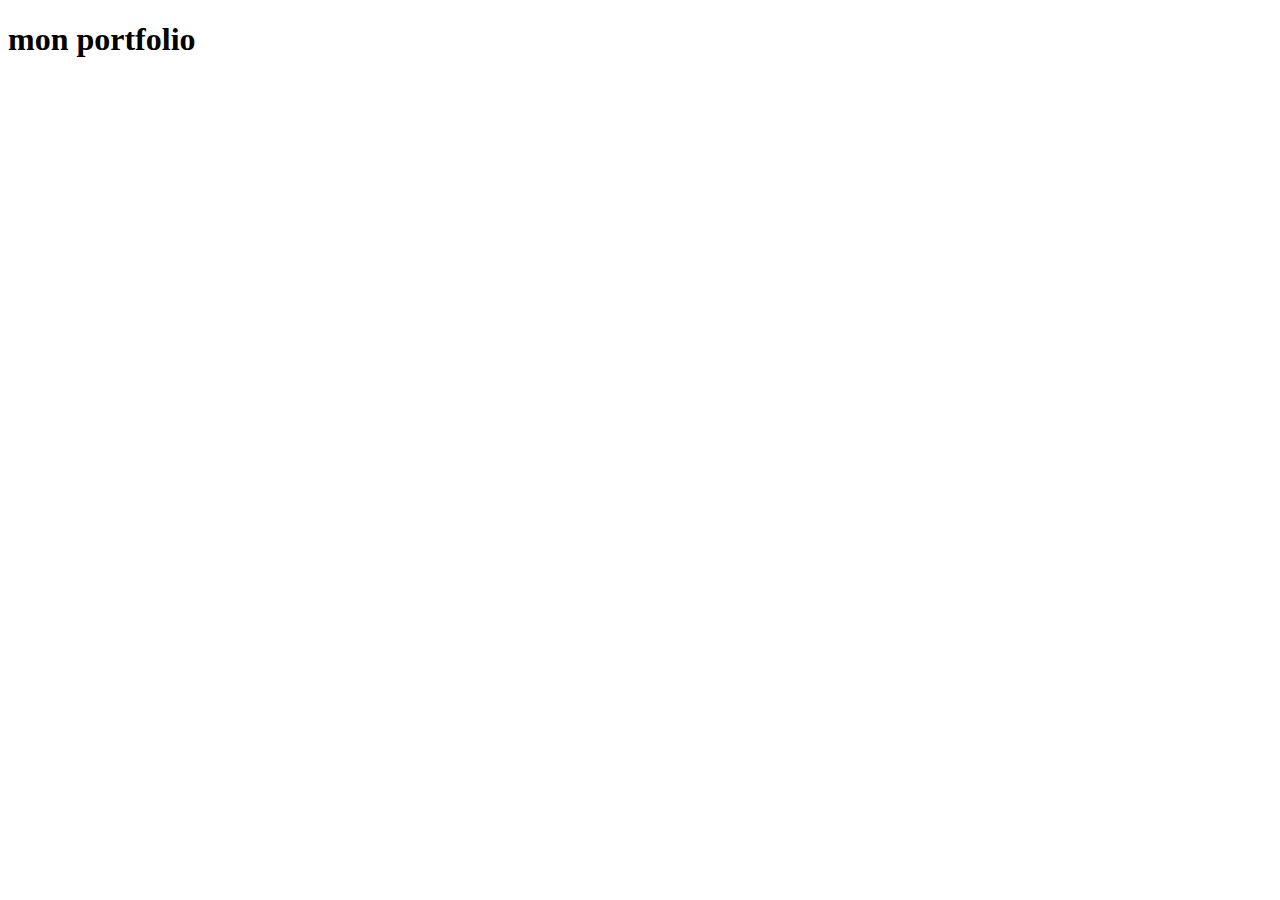
==== index.html @ 513bb550 "index.html" ====
<!DOCTYPE html>
<html lang="en">
<head>
    <meta charset="UTF-8">
    <meta name="viewport" content="width=device-width, initial-scale=1.0">
    <title>Document</title>
</head>
<body>
    <h1>mon portfolio</h1>
</body>
</html>
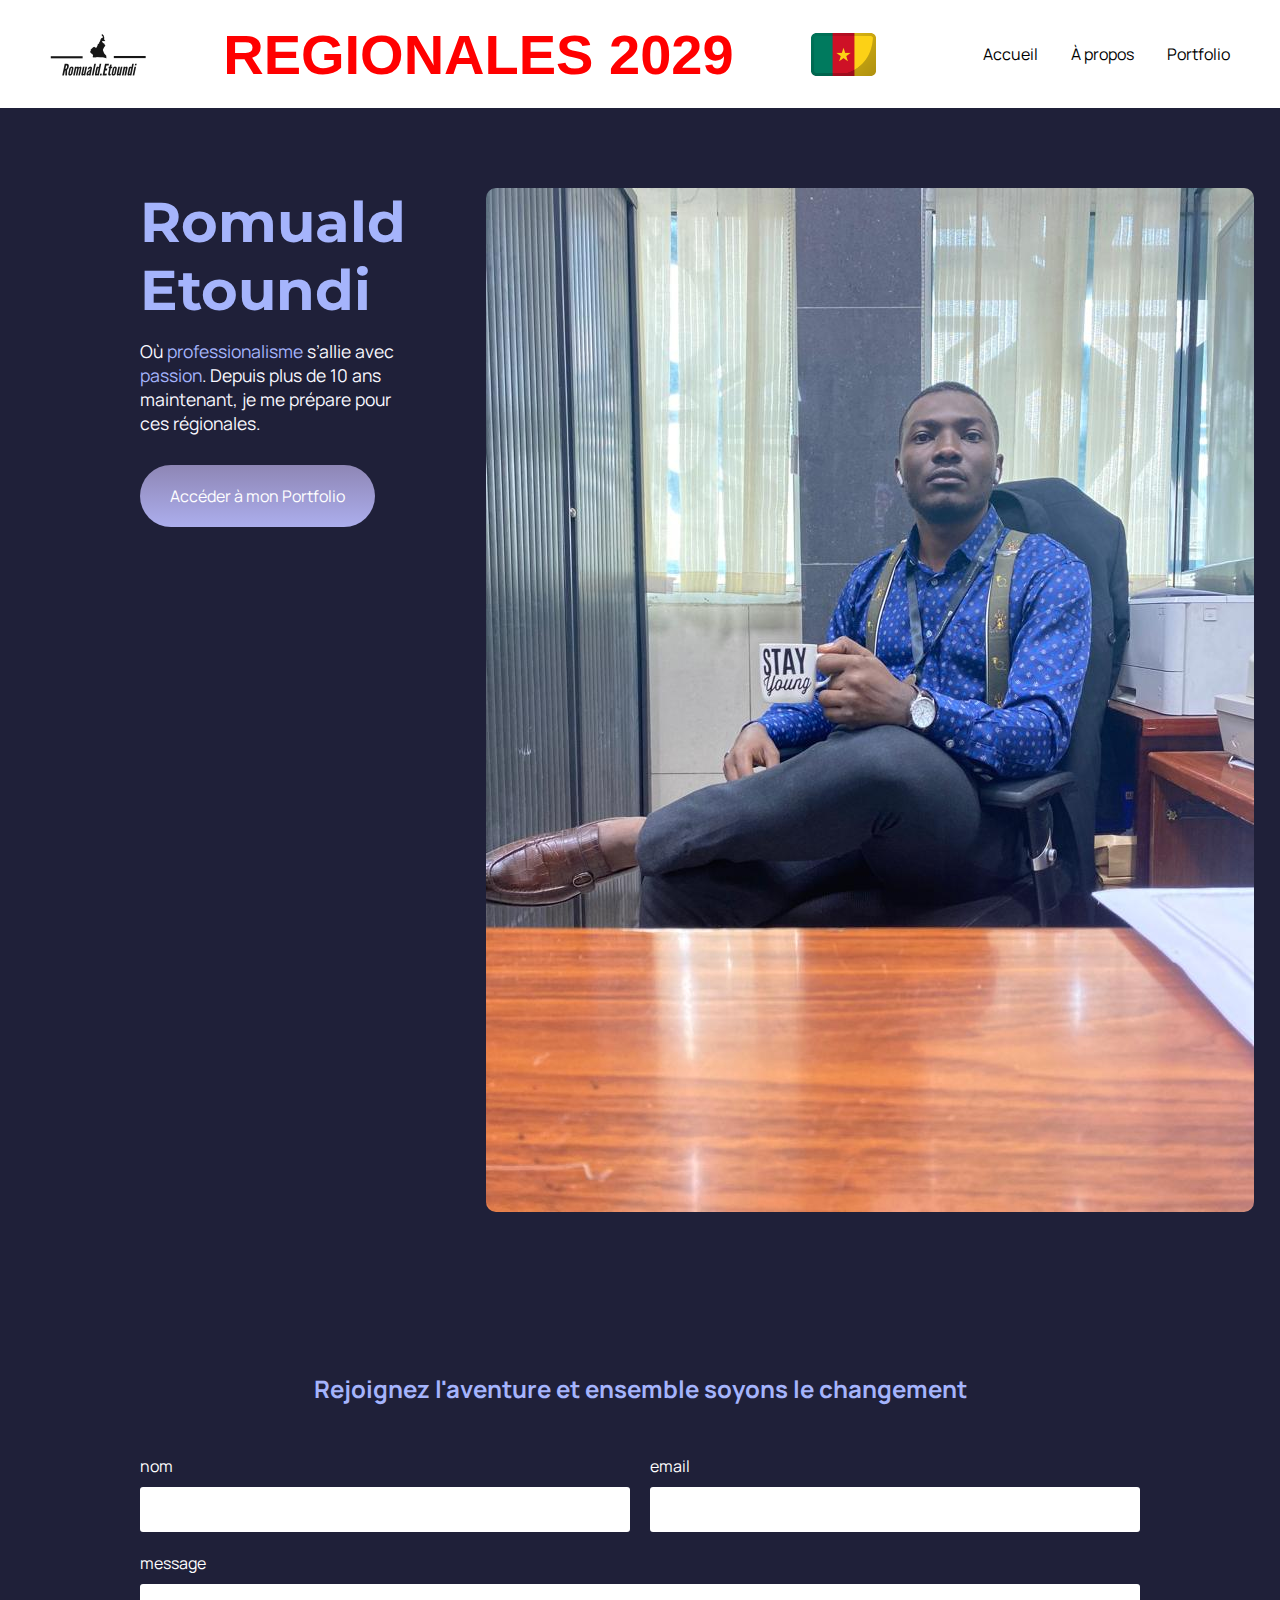
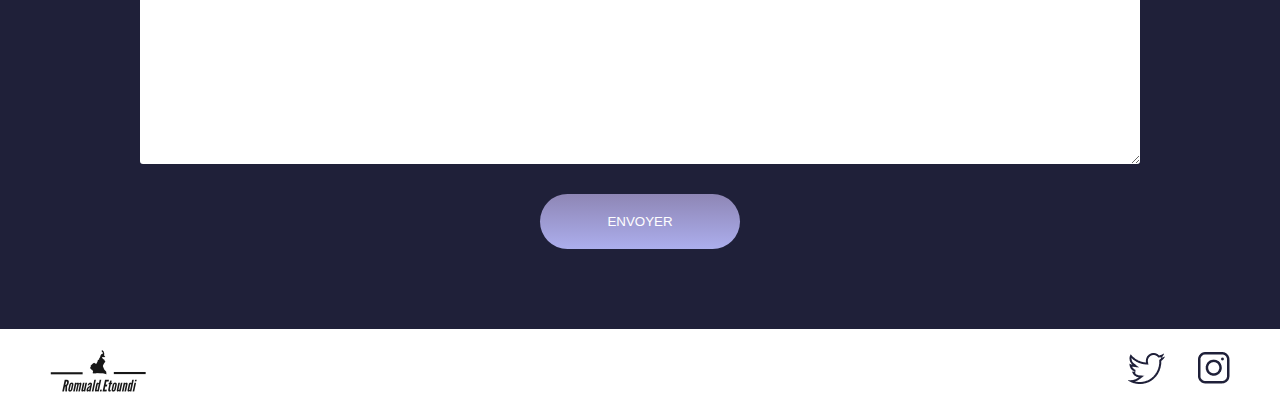
==== commit 9050c36c: "add all" ====
--- a/index.html
+++ b/index.html
@@ -1,11 +1,85 @@
 <!DOCTYPE html>
-<html lang="en">
+<html lang="fr">
+
 <head>
-    <meta charset="UTF-8">
-    <meta name="viewport" content="width=device-width, initial-scale=1.0">
-    <title>Document</title>
+    <meta charset="utf-8" />
+    <title>Accueil - Romuald Etoundi</title>
+    <link href="style/style.css" rel="stylesheet" />
+    <link href="style/index.css" rel="stylesheet" />
+    <link rel="preconnect" href="https://fonts.googleapis.com">
+    <link rel="preconnect" href="https://fonts.gstatic.com" crossorigin>
+    <link href="https://fonts.googleapis.com/css2?family=Manrope&family=Montserrat&display=swap" rel="stylesheet">
 </head>
+
 <body>
-    <h1>mon portfolio</h1>
+    <header>
+        <nav>
+            <img src="images/Rom.png" alt="Logo Robbie Lens" />
+            <h1><em class="blink">REGIONALES 2029</em></h1>
+            <img src="images/cameroun.png" alt="Cameroun" style="height: 65px;" class="blink"/>
+            <div>
+                <a href="index.html" class="hov">Accueil</a>
+                <a href="a-propos.html" class="hov">À propos</a>
+                <a href="portfolio.html" class="hov">Portfolio</a>
+            </div>
+        </nav>
+    </header>
+    <main>
+        <section class="accueil-introduction">
+            <div>
+                <h1>Romuald Etoundi</h1>
+                <p>
+                    Où <em>professionalisme</em> s’allie avec <em>passion</em>. Depuis
+                    plus de 10 ans maintenant, je me prépare pour ces régionales.
+                     
+                </p>
+                <a href="portfolio.html" class="cta">Accéder à mon Portfolio</a>
+            </div>
+            <img src="images/photos1.jpeg" alt="Portrait avec effet de la photographe Robbie Lens"  style="border-radius: 10px;"/>
+        </section>
+        <!-- <section class="accueil-photos">
+            <h2>Mon dernier projet</h2>
+            <div>
+                <img src="images/accueil/element-1.png" alt="Twelve apostles - Australie" />
+                <img src="images/accueil/element-2.png" alt="Wai-O-Tapu - Nouvelle-Zélande" />
+                <img src="images/accueil/element-3.png" alt="Parc National d’Abel Tasman - Nouvelle-Zélande" />
+            </div>
+            <div>
+                <img src="images/accueil/element-4.png" alt="Lac Rotorua - Nouvelle-Zélande" />
+                <img src="images/accueil/element-5.png" alt="Milford Sound - Nouvelle-Zélande" />
+                <img src="images/accueil/element-6.png" alt="Lac Wanaka - Nouvelle-Zélande" />
+            </div>
+        </section> -->
+        <section class="section-contact">
+            <h2>Rejoignez l'aventure et ensemble soyons le changement</h2>
+            <form method="get" action="">
+                <div class="form-nom-email">
+                    <div class="form-column">
+                        <label for="nom">nom</label>
+                        <input type="text" name="nom" id="nom" />
+                    </div>
+                    <div class="form-column">
+                        <label for="email">email</label>
+                        <input type="e-mail" name="email" id="email" />
+                    </div>
+                </div>
+                <label for="message">message</label>
+                <textarea name="message" id="message" rows="10"></textarea>
+                <input type="submit" value="ENVOYER" class="cta" />
+            </form>
+        </section>
+    </main>
+    <footer>
+        <img src="images/Rom.png" alt="Logo Robbie Lens" />
+        <div>
+            <a target="_blank" href="https://twitter.com/" class="lien-icone">
+                <img src="images/twitter.png" alt="Logo Twitter" />
+            </a>
+            <a target="_blank" href="https://www.instagram.com/" class="lien-icone">
+                <img src="images/instagram.png" alt="Logo Instagram" />
+            </a>
+        </div>
+    </footer>
 </body>
+
 </html>--- a/style/style.css
+++ b/style/style.css
@@ -0,0 +1,118 @@
+* {
+  margin: 0;
+}
+
+body {
+  font-family: 'Manrope', sans-serif;
+  font-size: 1em;
+  background-color: #1f2039;
+}
+
+a {
+  color: #242424;
+  text-decoration: none;
+}
+
+em {
+  color: #a5b4fc;
+  font-style: normal;
+}
+
+h1 {
+  font-size: 3.5em;
+  color: #a5b4fc;
+  font-family: 'Montserrat', sans-serif;
+}
+
+h2 {
+  color: #f9f8ff;
+}
+
+p,
+li {
+  font-size: 1.1em;
+  color: #f9f8ff;
+}
+
+header,
+footer {
+  background-color: white;
+  padding: 20px 50px;
+}
+
+.cta {
+  display: inline-block;
+  background: linear-gradient(#8e86b5, #acaeed);
+  color: white;
+  border-radius: 50px;
+  padding: 20px 30px;
+}
+  
+.hov{
+  box-shadow: inset 0 0 0 0 #54b3d6;
+  color: black;
+  transition: color .3s ease-in-out, box-shadow .3s ease-in-out;
+}
+.hov:hover {
+  box-shadow: inset 100px 0 0 0 #54b3d6;
+  color: white;
+}
+
+.cta:hover {
+  background: linear-gradient(#696484, #8788ba);
+  text-decoration: none;
+}
+
+.lien-icone {
+  margin-left: 30px;
+}
+
+.lien-icone:hover {
+  opacity: 0.5;
+}
+
+section {
+  padding: 80px;
+}
+
+footer,
+nav {
+  display: flex;
+  flex-direction: row;
+  align-items: center;
+  justify-content: space-between;
+}
+
+nav a {
+  margin-left: 30px;
+}
+
+@media screen and (max-width: 996px) {
+  header nav {
+    flex-direction: column;
+    align-items: center;
+    justify-content: center;
+  }
+
+  header nav img {
+    margin-bottom: 20px;
+  }
+
+  header,
+  footer {
+    padding: 20px 20px;
+  }
+
+  h1 {
+    font-size: 2em;
+  }
+
+  section {
+    padding: 50px 20px 50px 20px;
+  }
+
+  nav a {
+    margin-left: 10px;
+    margin-right: 10px;
+  }
+}--- a/style/index.css
+++ b/style/index.css
@@ -0,0 +1,129 @@
+.accueil-photos {
+    background-color: white;
+    padding: 80px;
+  }
+  
+  .accueil-photos h2 {
+    color: #242424;
+    text-align: center;
+    margin-bottom: 80px;
+  }
+  
+  .accueil-photos div {
+    display: flex;
+    flex-direction: row;
+    gap: 15px;
+    justify-content: center;
+    margin-bottom: 15px;
+  }
+  
+  .accueil-introduction {
+    display: flex;
+    flex-direction: row;
+    max-width: 1000px;
+    align-items: flex-start;
+    margin: auto;
+  }
+  
+  .accueil-introduction h1 {
+    margin-bottom: 15px;
+  }
+  
+  .accueil-introduction p {
+    margin-bottom: 30px;
+  }
+  
+  .accueil-introduction div {
+    padding-right: 80px;
+  }
+  .blink {
+    animation: blinker 1.5s linear infinite;
+    color: red;
+    font-family: sans-serif;
+}
+@keyframes blinker {
+    50% {
+        opacity: 0;
+    }
+}
+  
+  .section-contact h2 {
+    color: #a5b4fc;
+    text-align: center;
+    margin-bottom: 50px;
+  }
+  
+  form {
+    display: flex;
+    flex-direction: column;
+    max-width: 1000px;
+    margin: auto;
+    color: white;
+  }
+  
+  .form-nom-email {
+    display: flex;
+    flex-direction: row;
+    gap: 20px;
+  }
+  
+  .form-column {
+    flex: 1;
+    display: flex;
+    flex-direction: column;
+    margin-bottom: 20px;
+  }
+  
+  input,
+  textarea {
+    padding: 15px;
+    border-radius: 3px;
+    border: none;
+  }
+  
+  label {
+    margin-bottom: 10px;
+  }
+  
+  input[type='submit'] {
+    width: 200px;
+    margin: auto;
+    margin-top: 30px;
+  }
+  
+  @media screen and (max-width: 996px) {
+    .accueil-introduction {
+      flex-direction: column;
+      align-items: center;
+      justify-content: center;
+    }
+  
+    .accueil-introduction div {
+      padding-right: 0;
+      text-align: center;
+      order: 2;
+    }
+  
+    .accueil-introduction img {
+      order: 1;
+      margin-bottom: 20px;
+      width: 100%;
+    }
+  
+    .accueil-photos {
+      padding: 20px;
+    }
+  
+    .accueil-photos div {
+      flex-direction: column;
+    }
+  
+    .section-contact {
+      padding: 50px 20px;
+    }
+  
+    .form-nom-email {
+      flex-direction: column;
+      gap: 0;
+    }
+  }